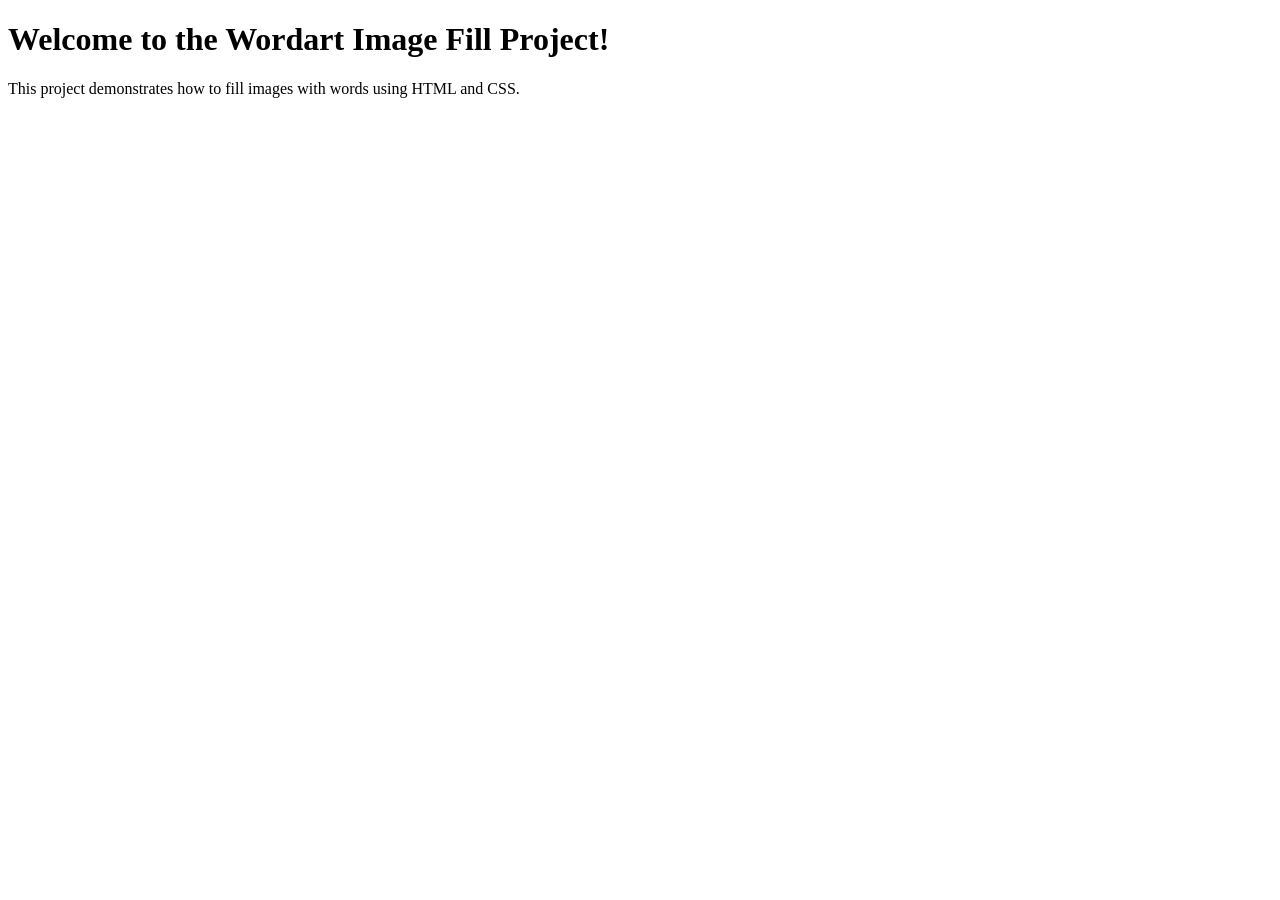
==== index.html @ c7efa9ef "Create index.html file with content from index_Version3.html" ====
<!DOCTYPE html>
<html lang="en">
<head>
    <meta charset="UTF-8">
    <meta name="viewport" content="width=device-width, initial-scale=1.0">
    <title>Wordart Image Fill</title>
</head>
<body>
    <h1>Welcome to the Wordart Image Fill Project!</h1>
    <p>This project demonstrates how to fill images with words using HTML and CSS.</p>
</body>
</html>
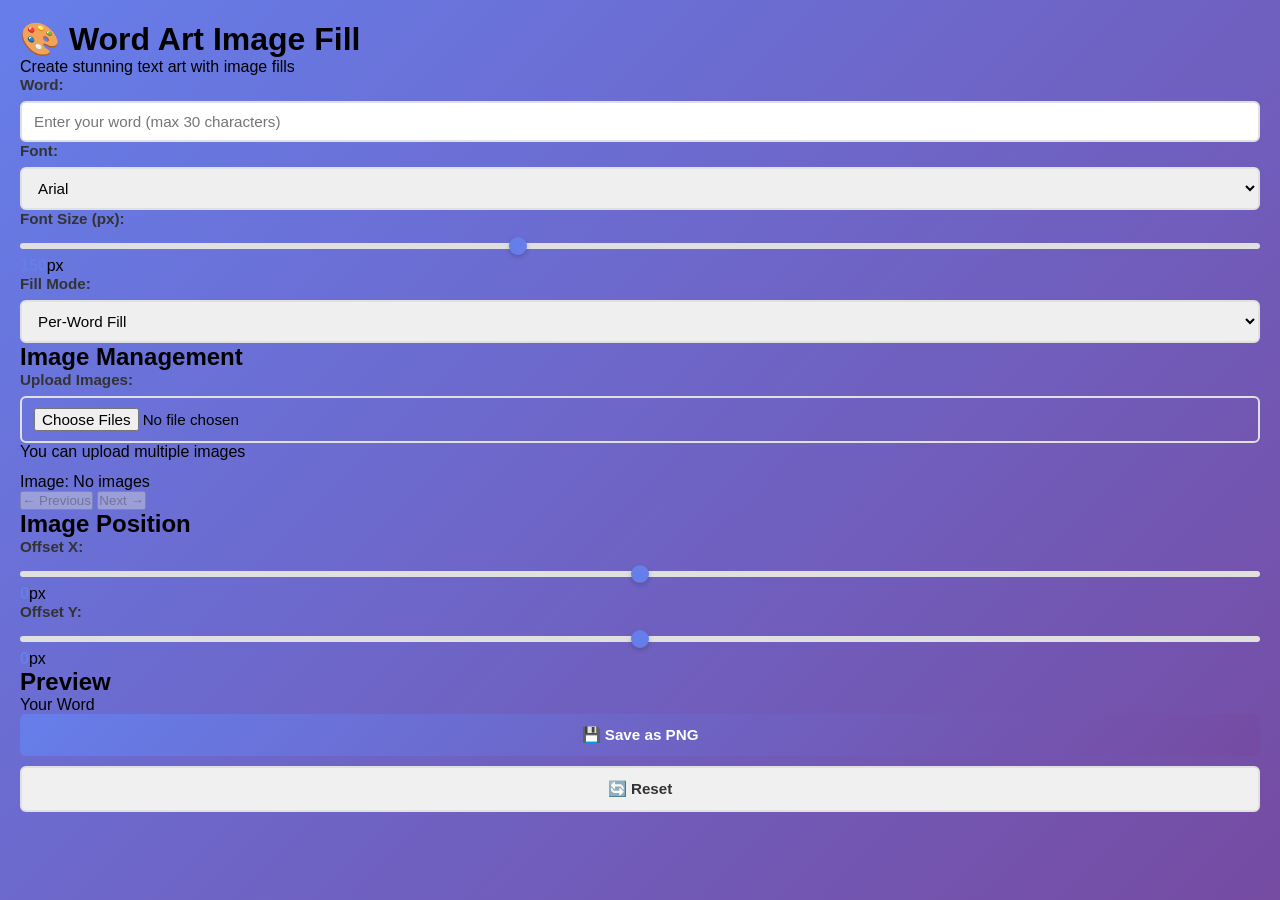
==== commit 5cda6926: "Update index.html with content from index_Version3.html" ====
--- a/index.html
+++ b/index.html
@@ -2,11 +2,100 @@
 <html lang="en">
 <head>
     <meta charset="UTF-8">
+    <meta http-equiv="X-UA-Compatible" content="IE=edge">
     <meta name="viewport" content="width=device-width, initial-scale=1.0">
-    <title>Wordart Image Fill</title>
+    <link rel="stylesheet" href="styles_Version3.css">
+    <title>🎨 Word Art Image Fill</title>
 </head>
 <body>
-    <h1>Welcome to the Wordart Image Fill Project!</h1>
-    <p>This project demonstrates how to fill images with words using HTML and CSS.</p>
+    <div class="container">
+        <h1>🎨 Word Art Image Fill</h1>
+        <p class="subtitle">Create stunning text art with image fills</p>
+        
+        <div class="input-section">
+            <div class="form-group">
+                <label for="wordInput">Word:</label>
+                <input type="text" id="wordInput" placeholder="Enter your word (max 30 characters)" maxlength="30">
+            </div>
+            
+            <div class="form-group">
+                <label for="fontSelect">Font:</label>
+                <select id="fontSelect">
+                    <option value="Arial, sans-serif">Arial</option>
+                    <option value="Georgia, serif">Georgia</option>
+                    <option value="'Courier New', monospace">Courier New</option>
+                    <option value="'Times New Roman', serif">Times New Roman</option>
+                    <option value="'Trebuchet MS', sans-serif">Trebuchet MS</option>
+                    <option value="Verdana, sans-serif">Verdana</option>
+                    <option value="'Impact', fantasy">Impact</option>
+                    <option value="'Comic Sans MS', cursive">Comic Sans MS</option>
+                </select>
+            </div>
+            
+            <div class="form-group">
+                <label for="fontSizeInput">Font Size (px):</label>
+                <input type="range" id="fontSizeInput" min="50" max="300" value="150" class="slider">
+                <span id="fontSizeValue">150</span>px
+            </div>
+            
+            <div class="form-group">
+                <label for="fillMode">Fill Mode:</label>
+                <select id="fillMode">
+                    <option value="word">Per-Word Fill</option>
+                    <option value="letter">Per-Letter Fill</option>
+                </select>
+            </div>
+        </div>
+        
+        <div class="image-section">
+            <h2>Image Management</h2>
+            
+            <div class="form-group">
+                <label for="imageUpload">Upload Images:</label>
+                <input type="file" id="imageUpload" multiple accept="image/*">
+                <p class="help-text">You can upload multiple images</p>
+            </div>
+            
+            <div id="imageList" class="image-list"></div>
+            
+            <div class="image-controls">
+                <p>Image: <span id="imageCounter">No images</span></p>
+                <button id="prevImageBtn" class="nav-btn" disabled>← Previous</button>
+                <button id="nextImageBtn" class="nav-btn" disabled>Next →</button>
+            </div>
+        </div>
+        
+        <div class="offset-section">
+            <h2>Image Position</h2>
+            
+            <div class="form-group">
+                <label for="offsetX">Offset X:</label>
+                <input type="range" id="offsetX" min="-200" max="200" value="0" class="slider">
+                <span id="offsetXValue">0</span>px
+            </div>
+            
+            <div class="form-group">
+                <label for="offsetY">Offset Y:</label>
+                <input type="range" id="offsetY" min="-200" max="200" value="0" class="slider">
+                <span id="offsetYValue">0</span>px
+            </div>
+        </div>
+        
+        <div id="canvas" class="preview-container">
+            <h2>Preview</h2>
+            <div class="preview">
+                <p id="textDisplay">Your Word</p>
+            </div>
+        </div>
+        
+        <div class="button-group">
+            <button id="saveBtn" class="btn btn-primary">💾 Save as PNG</button>
+            <button id="resetBtn" class="btn btn-secondary">🔄 Reset</button>
+        </div>
+    </div>
+    
+    <canvas id="exportCanvas" style="display:none;"></canvas>
+    
+    <script src="script_Version3.js"></script>
 </body>
 </html>
--- a/styles_Version3.css
+++ b/styles_Version3.css
@@ -0,0 +1,439 @@
+* {
+    margin: 0;
+    padding: 0;
+    box-sizing: border-box;
+}
+
+body {
+    font-family: 'Segoe UI', Tahoma, Geneva, Verdana, sans-serif;
+    background: linear-gradient(135deg, #667eea 0%, #764ba2 100%);
+    min-height: 100vh;
+    padding: 20px;
+}
+
+.container {
+    max-width: 1400px;
+    margin: 0 auto;
+}
+
+header {
+    text-align: center;
+    color: white;
+    margin-bottom: 30px;
+}
+
+header h1 {
+    font-size: 2.5rem;
+    margin-bottom: 10px;
+    text-shadow: 2px 2px 4px rgba(0, 0, 0, 0.3);
+}
+
+header p {
+    font-size: 1.1rem;
+    opacity: 0.9;
+}
+
+.main-wrapper {
+    display: grid;
+    grid-template-columns: 320px 1fr;
+    gap: 30px;
+    align-items: start;
+}
+
+/* Control Panel */
+.control-panel {
+    background: white;
+    border-radius: 12px;
+    padding: 25px;
+    box-shadow: 0 10px 40px rgba(0, 0, 0, 0.2);
+    height: fit-content;
+    position: sticky;
+    top: 20px;
+    max-height: 90vh;
+    overflow-y: auto;
+}
+
+.control-group {
+    margin-bottom: 25px;
+}
+
+.control-group:last-child {
+    margin-bottom: 0;
+}
+
+label {
+    display: block;
+    font-weight: 600;
+    color: #333;
+    margin-bottom: 8px;
+    font-size: 0.95rem;
+}
+
+.helper-text {
+    font-size: 0.8rem;
+    color: #999;
+    margin: 5px 0 10px 0;
+}
+
+input[type="text"],
+input[type="file"],
+select {
+    width: 100%;
+    padding: 10px 12px;
+    border: 2px solid #e0e0e0;
+    border-radius: 6px;
+    font-size: 0.95rem;
+    font-family: inherit;
+    transition: border-color 0.3s ease;
+}
+
+input[type="text"]:focus,
+select:focus {
+    outline: none;
+    border-color: #667eea;
+    box-shadow: 0 0 0 3px rgba(102, 126, 234, 0.1);
+}
+
+input[type="range"] {
+    width: 100%;
+    height: 6px;
+    border-radius: 3px;
+    background: #e0e0e0;
+    outline: none;
+    -webkit-appearance: none;
+    appearance: none;
+    cursor: pointer;
+}
+
+input[type="range"]::-webkit-slider-thumb {
+    -webkit-appearance: none;
+    appearance: none;
+    width: 18px;
+    height: 18px;
+    border-radius: 50%;
+    background: #667eea;
+    cursor: pointer;
+    box-shadow: 0 2px 5px rgba(0, 0, 0, 0.2);
+}
+
+input[type="range"]::-moz-range-thumb {
+    width: 18px;
+    height: 18px;
+    border-radius: 50%;
+    background: #667eea;
+    cursor: pointer;
+    border: none;
+    box-shadow: 0 2px 5px rgba(0, 0, 0, 0.2);
+}
+
+.slider {
+    margin-bottom: 8px;
+}
+
+.slider + span {
+    font-weight: 600;
+    color: #667eea;
+}
+
+.file-input {
+    padding: 8px;
+    cursor: pointer;
+}
+
+/* Image List */
+.image-list {
+    margin-top: 12px;
+    display: flex;
+    flex-wrap: wrap;
+    gap: 8px;
+    max-height: 120px;
+    overflow-y: auto;
+}
+
+.image-item {
+    position: relative;
+    width: 60px;
+    height: 60px;
+    border-radius: 6px;
+    overflow: hidden;
+    cursor: pointer;
+    border: 3px solid transparent;
+    transition: all 0.3s ease;
+}
+
+.image-item img {
+    width: 100%;
+    height: 100%;
+    object-fit: cover;
+}
+
+.image-item.active {
+    border-color: #667eea;
+    box-shadow: 0 0 0 2px white, 0 0 0 4px #667eea;
+}
+
+.image-item:hover {
+    transform: scale(1.05);
+}
+
+.image-item-remove {
+    position: absolute;
+    top: 2px;
+    right: 2px;
+    background: rgba(255, 0, 0, 0.8);
+    color: white;
+    border: none;
+    border-radius: 50%;
+    width: 20px;
+    height: 20px;
+    padding: 0;
+    cursor: pointer;
+    display: flex;
+    align-items: center;
+    justify-content: center;
+    font-size: 12px;
+    opacity: 0;
+    transition: opacity 0.3s ease;
+}
+
+.image-item:hover .image-item-remove {
+    opacity: 1;
+}
+
+/* Image Navigation */
+.image-nav {
+    display: grid;
+    grid-template-columns: 1fr auto 1fr;
+    gap: 8px;
+    align-items: center;
+}
+
+.btn-nav {
+    padding: 8px 12px;
+    border: 2px solid #e0e0e0;
+    background: white;
+    border-radius: 6px;
+    cursor: pointer;
+    font-size: 0.85rem;
+    font-weight: 600;
+    color: #333;
+    transition: all 0.3s ease;
+}
+
+.btn-nav:hover:not(:disabled) {
+    border-color: #667eea;
+    color: #667eea;
+    background: #f8f9ff;
+}
+
+.btn-nav:disabled {
+    opacity: 0.4;
+    cursor: not-allowed;
+}
+
+.image-counter {
+    text-align: center;
+    font-weight: 600;
+    color: #667eea;
+    font-size: 0.9rem;
+}
+
+.offset-controls > div {
+    margin-bottom: 15px;
+}
+
+.offset-controls label {
+    margin-bottom: 5px;
+    font-size: 0.9rem;
+}
+
+.offset-controls span {
+    font-weight: 600;
+    color: #667eea;
+    font-size: 0.9rem;
+}
+
+/* Buttons */
+.btn {
+    width: 100%;
+    padding: 12px 16px;
+    border: none;
+    border-radius: 6px;
+    font-size: 0.95rem;
+    font-weight: 600;
+    cursor: pointer;
+    transition: all 0.3s ease;
+    text-align: center;
+}
+
+.btn-primary {
+    background: linear-gradient(135deg, #667eea 0%, #764ba2 100%);
+    color: white;
+    margin-bottom: 10px;
+}
+
+.btn-primary:hover:not(:disabled) {
+    transform: translateY(-2px);
+    box-shadow: 0 5px 20px rgba(102, 126, 234, 0.4);
+}
+
+.btn-primary:active {
+    transform: translateY(0);
+}
+
+.btn-primary:disabled {
+    opacity: 0.6;
+    cursor: not-allowed;
+}
+
+.btn-secondary {
+    background: #f0f0f0;
+    color: #333;
+    border: 2px solid #e0e0e0;
+}
+
+.btn-secondary:hover {
+    background: #e8e8e8;
+    border-color: #d0d0d0;
+}
+
+/* Canvas */
+.canvas-wrapper {
+    background: white;
+    border-radius: 12px;
+    padding: 40px;
+    box-shadow: 0 10px 40px rgba(0, 0, 0, 0.2);
+}
+
+.canvas {
+    min-height: 400px;
+    display: flex;
+    align-items: center;
+    justify-content: center;
+    background: linear-gradient(135deg, #f5f7fa 0%, #c3cfe2 100%);
+    border-radius: 8px;
+    padding: 30px;
+    margin-bottom: 15px;
+    position: relative;
+    overflow: hidden;
+}
+
+.text-display {
+    font-size: 150px;
+    font-weight: bold;
+    white-space: nowrap;
+    background-clip: text;
+    -webkit-background-clip: text;
+    -webkit-text-fill-color: transparent;
+    background-size: 200px 200px;
+    background-position: 0 0;
+}
+
+.hint {
+    text-align: center;
+    color: #666;
+    font-size: 0.9rem;
+    margin: 0;
+}
+
+/* Responsive Design */
+@media (max-width: 1024px) {
+    .main-wrapper {
+        grid-template-columns: 1fr;
+    }
+
+    .control-panel {
+        position: static;
+        max-height: none;
+    }
+}
+
+@media (max-width: 600px) {
+    header h1 {
+        font-size: 1.8rem;
+    }
+
+    .canvas-wrapper {
+        padding: 20px;
+    }
+
+    .text-display {
+        font-size: 80px;
+    }
+
+    .canvas {
+        min-height: 300px;
+    }
+
+    .control-panel {
+        padding: 15px;
+    }
+
+    .image-list {
+        max-height: 100px;
+    }
+}
+
+/* Loading and feedback states */
+.file-input:disabled,
+.btn:disabled {
+    opacity: 0.6;
+    cursor: not-allowed;
+}
+
+.success-message {
+    position: fixed;
+    bottom: 20px;
+    right: 20px;
+    background: #4caf50;
+    color: white;
+    padding: 15px 20px;
+    border-radius: 6px;
+    box-shadow: 0 5px 20px rgba(0, 0, 0, 0.2);
+    animation: slideIn 0.3s ease-out;
+    z-index: 1000;
+}
+
+@keyframes slideIn {
+    from {
+        transform: translateX(400px);
+        opacity: 0;
+    }
+    to {
+        transform: translateX(0);
+        opacity: 1;
+    }
+}
+
+/* Scrollbar styling */
+.control-panel::-webkit-scrollbar {
+    width: 6px;
+}
+
+.control-panel::-webkit-scrollbar-track {
+    background: #f1f1f1;
+    border-radius: 10px;
+}
+
+.control-panel::-webkit-scrollbar-thumb {
+    background: #667eea;
+    border-radius: 10px;
+}
+
+.control-panel::-webkit-scrollbar-thumb:hover {
+    background: #764ba2;
+}
+
+.image-list::-webkit-scrollbar {
+    height: 6px;
+}
+
+.image-list::-webkit-scrollbar-track {
+    background: #f1f1f1;
+    border-radius: 10px;
+}
+
+.image-list::-webkit-scrollbar-thumb {
+    background: #667eea;
+    border-radius: 10px;
+}
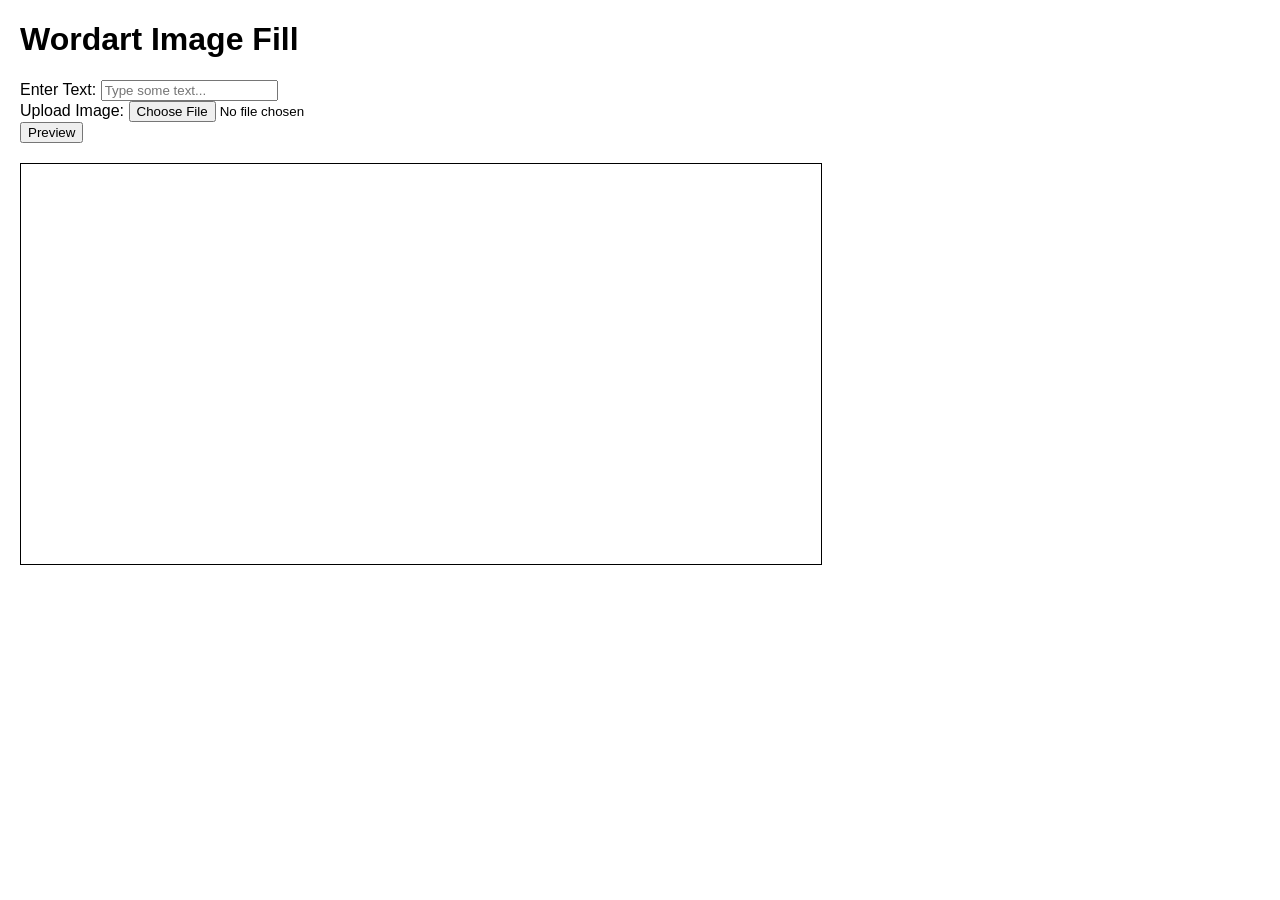
==== commit c80f0021: "Update index.html with new features: bold outline text, persistent preview canvas, image fill inside" ====
--- a/index.html
+++ b/index.html
@@ -2,100 +2,55 @@
 <html lang="en">
 <head>
     <meta charset="UTF-8">
-    <meta http-equiv="X-UA-Compatible" content="IE=edge">
     <meta name="viewport" content="width=device-width, initial-scale=1.0">
-    <link rel="stylesheet" href="styles_Version3.css">
-    <title>🎨 Word Art Image Fill</title>
+    <title>Wordart Image Fill</title>
+    <style>
+        body { font-family: Arial, sans-serif; margin: 20px; }
+        #canvas { border: 1px solid #000; margin-top: 20px; }
+    </style>
 </head>
 <body>
-    <div class="container">
-        <h1>🎨 Word Art Image Fill</h1>
-        <p class="subtitle">Create stunning text art with image fills</p>
-        
-        <div class="input-section">
-            <div class="form-group">
-                <label for="wordInput">Word:</label>
-                <input type="text" id="wordInput" placeholder="Enter your word (max 30 characters)" maxlength="30">
-            </div>
-            
-            <div class="form-group">
-                <label for="fontSelect">Font:</label>
-                <select id="fontSelect">
-                    <option value="Arial, sans-serif">Arial</option>
-                    <option value="Georgia, serif">Georgia</option>
-                    <option value="'Courier New', monospace">Courier New</option>
-                    <option value="'Times New Roman', serif">Times New Roman</option>
-                    <option value="'Trebuchet MS', sans-serif">Trebuchet MS</option>
-                    <option value="Verdana, sans-serif">Verdana</option>
-                    <option value="'Impact', fantasy">Impact</option>
-                    <option value="'Comic Sans MS', cursive">Comic Sans MS</option>
-                </select>
-            </div>
-            
-            <div class="form-group">
-                <label for="fontSizeInput">Font Size (px):</label>
-                <input type="range" id="fontSizeInput" min="50" max="300" value="150" class="slider">
-                <span id="fontSizeValue">150</span>px
-            </div>
-            
-            <div class="form-group">
-                <label for="fillMode">Fill Mode:</label>
-                <select id="fillMode">
-                    <option value="word">Per-Word Fill</option>
-                    <option value="letter">Per-Letter Fill</option>
-                </select>
-            </div>
-        </div>
-        
-        <div class="image-section">
-            <h2>Image Management</h2>
-            
-            <div class="form-group">
-                <label for="imageUpload">Upload Images:</label>
-                <input type="file" id="imageUpload" multiple accept="image/*">
-                <p class="help-text">You can upload multiple images</p>
-            </div>
-            
-            <div id="imageList" class="image-list"></div>
-            
-            <div class="image-controls">
-                <p>Image: <span id="imageCounter">No images</span></p>
-                <button id="prevImageBtn" class="nav-btn" disabled>← Previous</button>
-                <button id="nextImageBtn" class="nav-btn" disabled>Next →</button>
-            </div>
-        </div>
-        
-        <div class="offset-section">
-            <h2>Image Position</h2>
-            
-            <div class="form-group">
-                <label for="offsetX">Offset X:</label>
-                <input type="range" id="offsetX" min="-200" max="200" value="0" class="slider">
-                <span id="offsetXValue">0</span>px
-            </div>
-            
-            <div class="form-group">
-                <label for="offsetY">Offset Y:</label>
-                <input type="range" id="offsetY" min="-200" max="200" value="0" class="slider">
-                <span id="offsetYValue">0</span>px
-            </div>
-        </div>
-        
-        <div id="canvas" class="preview-container">
-            <h2>Preview</h2>
-            <div class="preview">
-                <p id="textDisplay">Your Word</p>
-            </div>
-        </div>
-        
-        <div class="button-group">
-            <button id="saveBtn" class="btn btn-primary">💾 Save as PNG</button>
-            <button id="resetBtn" class="btn btn-secondary">🔄 Reset</button>
-        </div>
+    <h1>Wordart Image Fill</h1>
+    <div>
+        <label for="text-input">Enter Text:</label>
+        <input type="text" id="text-input" placeholder="Type some text..."><br>
+        <label for="upload-input">Upload Image:</label>
+        <input type="file" id="upload-input" accept="image/*"><br>
+        <button id="preview-button">Preview</button>
     </div>
-    
-    <canvas id="exportCanvas" style="display:none;"></canvas>
-    
-    <script src="script_Version3.js"></script>
+    <canvas id="canvas" width="800" height="400"></canvas>
+    <script>
+        const textInput = document.getElementById('text-input');
+        const uploadInput = document.getElementById('upload-input');
+        const canvas = document.getElementById('canvas');
+        const ctx = canvas.getContext('2d');
+        let image;
+
+        document.getElementById('preview-button').addEventListener('click', () => {
+            ctx.clearRect(0, 0, canvas.width, canvas.height);
+            ctx.font = 'bold 72px Arial';
+            ctx.textBaseline = 'top';
+            ctx.strokeStyle = '#000';
+            ctx.lineWidth = 5;
+            ctx.strokeText(textInput.value, 50, 50);
+            ctx.fillStyle = ctx.createPattern(image, 'no-repeat');
+            ctx.fillText(textInput.value, 50, 50);
+        });
+
+        uploadInput.addEventListener('change', (event) => {
+            const file = event.target.files[0];
+            if (file) {
+                const reader = new FileReader();
+                reader.onload = (e) => {
+                    const img = new Image();
+                    img.onload = () => {
+                        image = img;
+                    };
+                    img.src = e.target.result;
+                };
+                reader.readAsDataURL(file);
+            }
+        });
+    </script>
 </body>
 </html>
